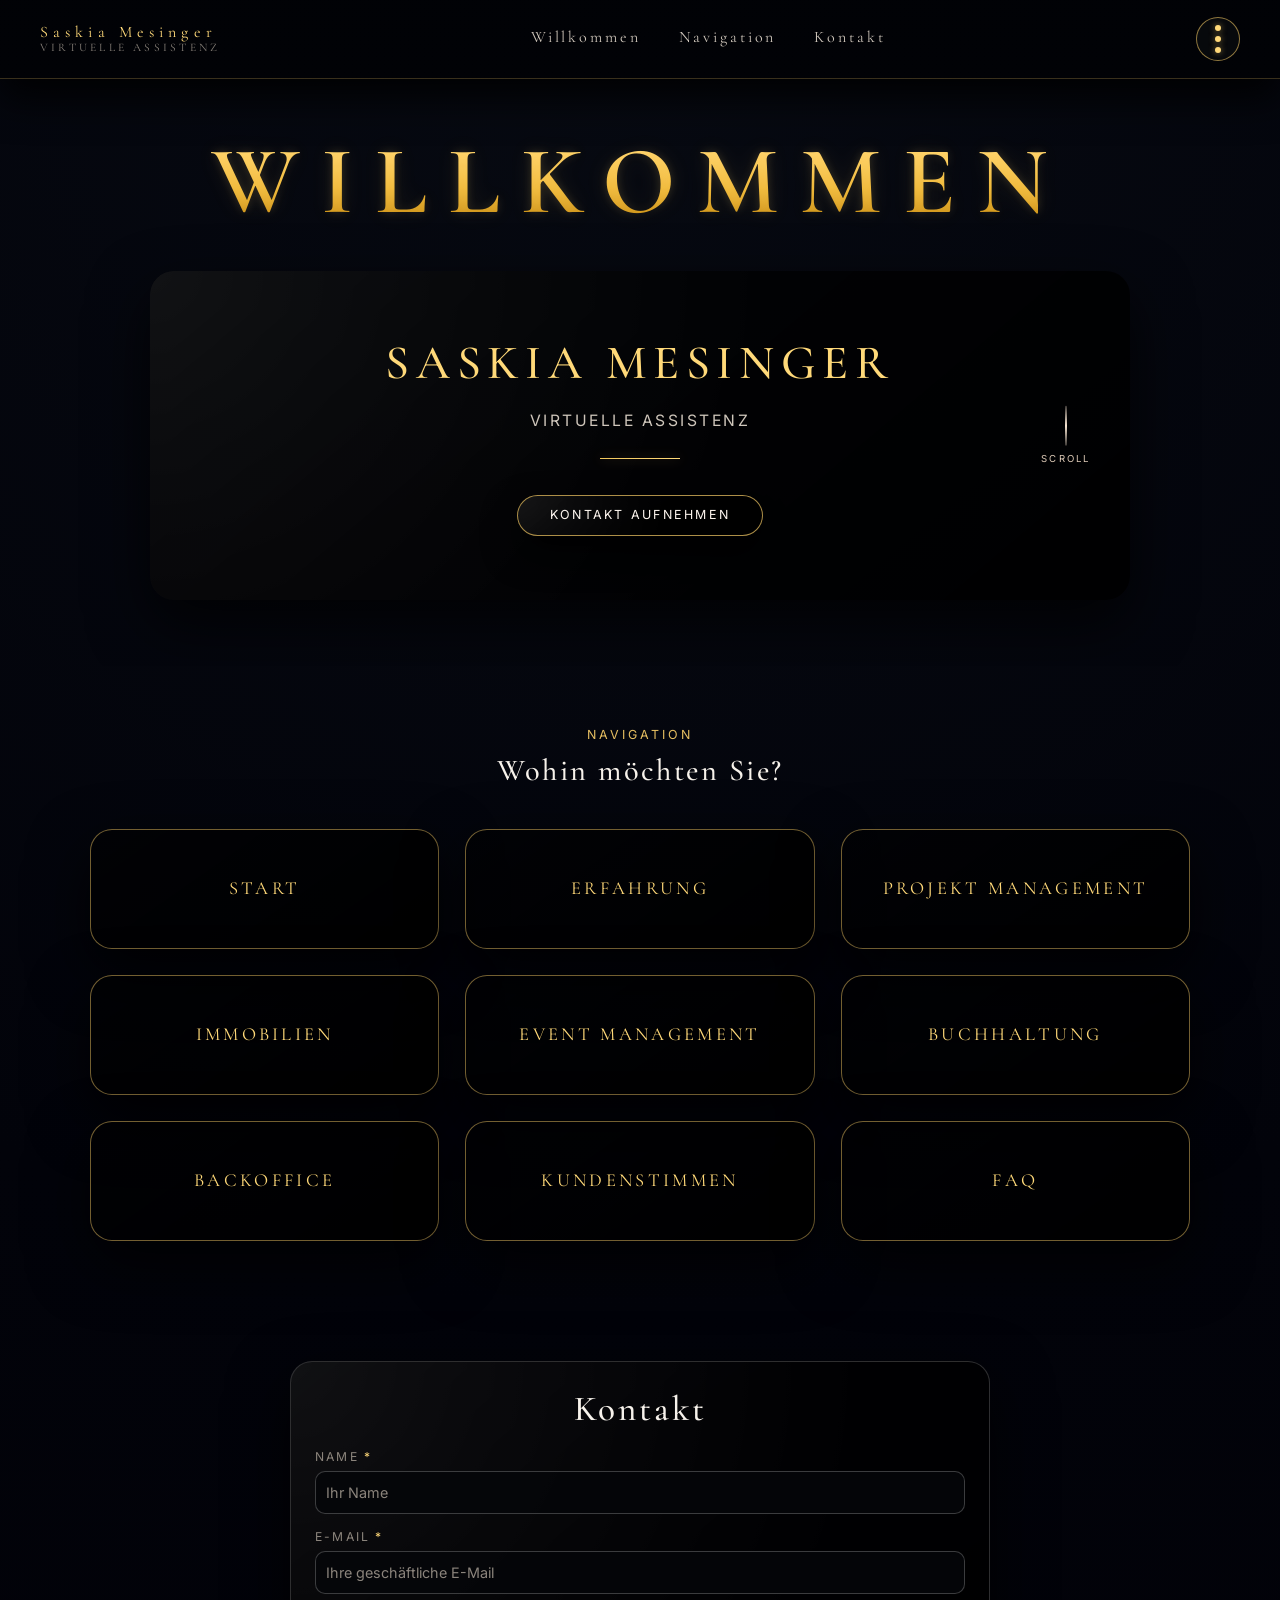
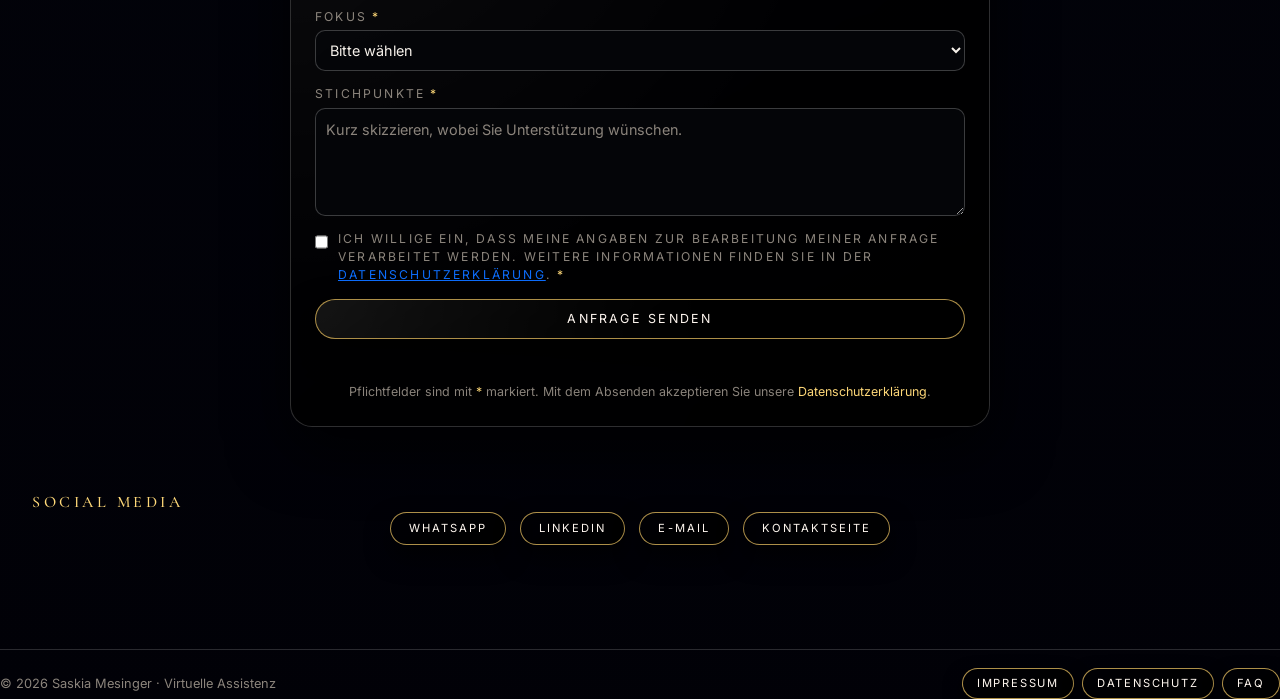
==== index.html @ 44e10ca2 "Add files via upload" ====
<!doctype html>
<html lang="de">
<head>
  <meta charset="utf-8" />
  <meta name="viewport" content="width=device-width,initial-scale=1" />

  <title>Saskia Mesinger – Virtuelle Assistenz für Immobilien & Projekte</title>

  <!-- Basis-SEO -->
  <meta name="description" content="Virtuelle Assistenz für Unternehmer und Immobilienprofis. Struktur im Hintergrund für Immobilienverwaltung, Projekte, Backoffice, Buchhaltung und Business-Events – ruhig, diskret, maskulin.">
  <meta name="robots" content="index,follow">
  <meta name="author" content="Saskia Mesinger">

  <!-- Google Fonts -->
  <link href="https://fonts.googleapis.com/css2?family=Cormorant+Garamond:wght@400;500;600&family=Inter:wght@300;400;500;600&display=swap" rel="stylesheet">

  <!-- Optional Bootstrap (kann bleiben, wird hier nicht zwingend genutzt) -->
  <link href="https://cdn.jsdelivr.net/npm/bootstrap@5.3.3/dist/css/bootstrap.min.css" rel="stylesheet" crossorigin="anonymous">

  <link rel="stylesheet" href="style.css" />
  <script src="script.js" defer></script>
  <script src="responsive.js" defer></script>
  <script src="kontakt.js" defer></script>


</head>

<body id="top">

  <!-- Scroll-Bar oben -->
  <div class="scroll-bar" aria-hidden="true">
    <div class="scroll-bar__fill"></div>
  </div>

  <!-- Overlay Navigation -->
  <nav class="overlay" aria-label="Hauptnavigation" aria-hidden="true">
    <div class="overlay__inner">
      <div class="overlay__head">
        <span class="overlay__label">Navigation</span>
        <button class="overlay__close" type="button" aria-label="Menü schließen">×</button>
      </div>

      <ul class="overlay__list">
        <li><a href="#top" class="overlay__link">Startseite</a></li>
        <li><a href="kontakt.html" class="overlay__link">Kontakt</a></li>
        <li><a href="Immobilien/index.html" class="overlay__link">Immobilien</a></li>
        <li><a href="Erfahrung/index.html" class="overlay__link">Erfahrung</a></li>
        <li><a href="Buchhaltung/index.html" class="overlay__link">Buchhaltung</a></li>
        <li><a href="Backoffice/index.html" class="overlay__link">Backoffice</a></li>
        <li><a href="Kundenstimmen/index.html" class="overlay__link">Kundenstimmen</a></li>         <li><a href="ProjektManagment/index.html" class="overlay__link">Projekt Management</a></li>
        <li><a href="EventManagment/index.html" class="overlay__link">Event Management</a></li>
       <li><a href="faq/index.html" class="overlay__link">FAQ</a></li>
      </ul>

      <p class="overlay__meta">
        Saskia Mesinger – Virtuelle Assistenz im Hintergrund für Unternehmer &amp; Immobilienprofis.
        Struktur für Immobilien, Projekte, Backoffice, Buchhaltung &amp; Business-Events.
      </p>
    </div>
  </nav>

  <!-- HEADER (fixed, startet sofort ganz oben) -->
  <header class="site-header" role="banner">
    <div class="lux-header-inner">

      <!-- Brand -->
      <div class="lux-brand">
        <span class="lux-brand-top">Saskia Mesinger</span>
        <span class="lux-brand-sub">Virtuelle Assistenz</span>
      </div>

      <!-- Center Nav (Desktop) -->
     <nav class="lux-nav" aria-label="Schnellnavigation">
  <a href="#willkommen">Willkommen</a>
  <a href="#navigation">Navigation</a>
  <a href="#kontakt-start">Kontakt</a>
</nav>


      <!-- 3-Dots Menu Button -->
      <button class="lux-menu-btn" type="button" aria-label="Menü öffnen" aria-expanded="false" aria-controls="overlayNav">
        <span></span><span></span><span></span>
      </button>

    </div>
  </header>

  <div class="page">

    <main>

      <!-- HERO -->
      <section class="hero" aria-labelledby="hero-title">

        <!-- Willkommen (korrekt geschrieben) -->
        <div class="welcome-inline" id="willkommen">
          <h1 class="welcome-title" id="hero-title">WILLKOMMEN</h1>
        </div>

        <!-- Digitale Visitenkarte -->
        <article class="hero-panel hero-card reveal" data-tilt>
          <div class="hero-panel__inner hero-card-inner">

            <h2 class="card-name">Saskia Mesinger</h2>
            <p class="card-role">Virtuelle Assistenz</p>

            <div class="card-divider"></div>

           

            <button class="btn-primary card-btn" type="button" data-scroll-target="#kontakt-start">
              Kontakt aufnehmen
            </button>
          </div>

          <!-- Scroll-Indikator -->
          <div class="panel-scroll" aria-hidden="true">
            <span class="panel-scroll__dots"></span>
            <span class="panel-scroll__label">Scroll</span>
          </div>
        </article>

      </section>

      <!-- QUICK ENTRY -->
      <section id="navigation" class="section section-quick" aria-label="Navigation">
  <div class="section-inner">

          <header class="section-head reveal">
            <p class="section-kicker">Navigation</p>
            <h2 class="section-title">Wohin möchten Sie?</h2>
          </header>

          <div class="nav-grid">
            <a href="#top" class="nav-btn reveal">Start</a>
            <a href="Erfahrung/index.html" class="nav-btn reveal">Erfahrung</a>
            <a href="ProjektManagment/index.html" class="nav-btn reveal">Projekt Management</a>
            <a href="Immobilien/index.html" class="nav-btn reveal">Immobilien</a>
            <a href="EventManagment/index.html" class="nav-btn reveal">Event Management</a>
            <a href="Buchhaltung/index.html" class="nav-btn reveal">Buchhaltung</a>
            <a href="Backoffice/index.html" class="nav-btn reveal">Backoffice</a>
            <a href="Kundenstimmen/index.html" class="nav-btn reveal">Kundenstimmen</a>
            <a href="faq/index.html" class="nav-btn reveal">FAQ</a>
          </div>

        </div>
      </section>

      <!-- KONTAKT -->
<section class="section section-contact" id="kontakt-start" aria-label="Kontakt">
  <div class="section-inner contact-centered">

    <div class="contact-card reveal" data-tilt data-tilt-intensity="strong">
      <h2 class="contact-title">Kontakt</h2>

      <form class="contact-form" id="contactForm" novalidate>
        <!-- Honeypot (Spam-Schutz) -->
        <div class="hp-field" aria-hidden="true">
          <label for="website">Website</label>
          <input id="website" name="website" type="text" tabindex="-1" autocomplete="off">
        </div>

        <!-- Betreff für Mail (Formspree) -->
        <input type="hidden" name="_subject" value="saskiamesinger.de Kontakt Formular">

        <div class="form-row">
          <label for="name">Name <span class="req">*</span></label>
          <input
            id="name"
            name="name"
            type="text"
            autocomplete="name"
            placeholder="Ihr Name"
            required
          >
          <div class="field-error" data-error-for="name">Bitte geben Sie Ihren Namen an.</div>
        </div>

        <div class="form-row">
          <label for="email">E-Mail <span class="req">*</span></label>
          <input
            id="email"
            name="email"
            type="email"
            autocomplete="email"
            placeholder="Ihre geschäftliche E-Mail"
            required
          >
          <div class="field-error" data-error-for="email">Bitte geben Sie eine gültige E-Mail-Adresse an.</div>
        </div>

        <div class="form-row">
          <label for="focus">Fokus <span class="req">*</span></label>
          <select id="focus" name="focus" required>
            <option value="">Bitte wählen</option>
            <option value="immobilien">Immobilienverwaltung</option>
            <option value="projekte">Projekt Management</option>
            <option value="backoffice">Backoffice &amp; Buchhaltung</option>
            <option value="events">Business-Events</option>
            <option value="kombiniert">Mehrere Bereiche</option>
          </select>
          <div class="field-error" data-error-for="focus">Bitte wählen Sie einen Fokus aus.</div>
        </div>

        <div class="form-row">
          <label for="message">Stichpunkte <span class="req">*</span></label>
          <textarea
            id="message"
            name="message"
            rows="4"
            placeholder="Kurz skizzieren, wobei Sie Unterstützung wünschen."
            required
          ></textarea>
          <div class="field-error" data-error-for="message">Bitte geben Sie eine kurze Nachricht ein.</div>
        </div>

        <!-- DSGVO Einwilligung -->
        <div class="form-row form-consent">
          <label class="consent">
            <input id="consent" name="consent" type="checkbox" required>
            <span>
              Ich willige ein, dass meine Angaben zur Bearbeitung meiner Anfrage verarbeitet werden.
              Weitere Informationen finden Sie in der <a href="datenschutz.html">Datenschutzerklärung</a>.
              <span class="req">*</span>
            </span>
          </label>
          <div class="field-error" data-error-for="consent">Bitte bestätigen Sie die Einwilligung.</div>
        </div>

        <button type="submit" class="btn-primary btn-primary--full" id="contactSubmit">
          Anfrage senden
        </button>

        <!-- Status-Ausgabe (kontakt.js schreibt hier rein) -->
        <p class="form-note" id="formNote" role="status" aria-live="polite"></p>

        <p class="form-legal">
          Pflichtfelder sind mit <span class="req">*</span> markiert. Mit dem Absenden akzeptieren Sie unsere
          <a href="datenschutz.html">Datenschutzerklärung</a>.
        </p>
      </form>
    </div>

  </div>
</section>

          <h3 class="social-title">Social Media</h3>

          <div class="social-buttons">
            <a class="btn-chip" href="https://wa.me/491234567890" target="_blank" rel="noopener">WhatsApp</a>
            <a class="btn-chip" href="https://www.linkedin.com/in/DEIN-LINKEDIN-PROFIL" target="_blank" rel="noopener">LinkedIn</a>
            <a class="btn-chip" href="mailto:kontakt@saskia-mesinger.de">E-Mail</a>
            <a class="btn-chip" href="kontakt.html">Kontaktseite</a>
          </div>

        </div>
      </section>

    </main>

    <footer class="site-footer">
      <div class="footer-inner">
        <span>© <span id="year"></span> Saskia Mesinger · Virtuelle Assistenz</span>

        <div class="footer-links">
          <a href="impressum.html" class="footer-btn">Impressum</a>
          <a href="datenschutz.html" class="footer-btn">Datenschutz</a>
          <a href="faq.html" class="footer-btn">FAQ</a>
        </div>
      </div>
    </footer>

  </div>

</body>
</html>
---- style.css ----
/* ===========================================================
   ROOT & GLOBAL
=========================================================== */
:root{
  --navy:#020308;
  --navy-soft:#040711;

  --gold:#d4a436;
  --gold-soft:#f1c75c;
  --gold-strong:#ffd979;

  --text-strong:#f7f2eb;
  --text-soft:#cfc6bb;
  --text-muted:#8b847c;

  --radius-lg:26px;
  --radius-md:18px;

  --shadow-deep:0 40px 100px rgba(0,0,0,.92);
  --shadow-soft:0 22px 60px rgba(0,0,0,.82);

  --transition-fast:150ms ease-out;
  --transition-med:260ms ease-out;

  --header-h:78px;
}

/* Reset */
*,
*::before,
*::after{ box-sizing:border-box; }

html,body{
  margin:0;
  padding:0;
  background: radial-gradient(circle at top, #070a12 0%, #02030a 55%, #010107 100%);
  color:var(--text-strong);
  font-family:"Inter",system-ui,-apple-system,BlinkMacSystemFont,"Segoe UI",sans-serif;
  -webkit-font-smoothing:antialiased;
  overflow-x:hidden;
}

/* Scrollbar aus */
body{ scrollbar-width:none; -ms-overflow-style:none; }
body::-webkit-scrollbar{ width:0; height:0; }

/* Seite: Content startet DIREKT unter dem fixed Header (kein Top-Leerraum vor Header) */
.page{
  max-width:1280px;
  margin:0 auto;
  padding: var(--header-h) 32px 64px;
}

/* Typo */
h1,h2,h3,
.lux-brand-top,.lux-brand-sub,
.welcome-title,
.section-title{
  font-family:"Cormorant Garamond","Times New Roman",serif;
}

/* ===========================================================
   SCROLL BAR
=========================================================== */
.scroll-bar{
  position:fixed;
  inset:0 0 auto;
  height:3px;
  z-index:1000;
  pointer-events:none;
}
.scroll-bar__fill{
  height:3px;
  width:0;
  background:linear-gradient(90deg,var(--gold-soft),var(--gold-strong));
  box-shadow:0 0 15px rgba(255,211,106,.75);
}

/* ===========================================================
   HEADER (fixed, full width)
=========================================================== */
.site-header{
  position:fixed;
  top:0; left:0; right:0;
  z-index:999;
  background: linear-gradient(to bottom, rgba(1,2,6,.96), rgba(1,2,6,.985));
  border-bottom:1px solid rgba(255,211,106,.22);
  box-shadow:0 18px 40px rgba(0,0,0,.9);
  backdrop-filter: blur(10px);
}

.lux-header-inner{
  max-width:1480px;
  margin:0 auto;
  height:var(--header-h);
  padding: 0 40px;
  display:flex;
  align-items:center;
  justify-content:space-between;
}

.lux-brand{
  display:flex;
  flex-direction:column;
  line-height:1.1;
}
.lux-brand-top{
  letter-spacing:.32em;
  font-size:1rem;
  color:var(--gold-strong);
  text-transform:none;
}
.lux-brand-sub{
  letter-spacing:.28em;
  font-size:.72rem;
  color:var(--text-muted);
  text-transform:uppercase;
}

/* Desktop Links */
.lux-nav{
  display:flex;
  gap:38px;
}
.lux-nav a{
  font-family:"Cormorant Garamond",serif;
  font-size:1rem;
  letter-spacing:.18em;
  text-decoration:none;
  color:var(--text-soft);
  position:relative;
  padding-bottom:4px;
  transition:color .25s ease;
}
.lux-nav a::after{
  content:"";
  position:absolute;
  left:0; bottom:-2px;
  width:0%;
  height:1px;
  background:var(--gold-soft);
  transition:width .25s ease;
}
.lux-nav a:hover{ color:var(--gold-strong); }
.lux-nav a:hover::after{ width:100%; }

/* 3 dots button */
.lux-menu-btn{
  width:44px;
  height:44px;
  border-radius:999px;
  border:1px solid rgba(255,211,106,.55);
  background: rgba(8,10,14,.9);
  backdrop-filter: blur(6px);
  display:flex;
  align-items:center;
  justify-content:center;
  flex-direction:column;
  gap:5px;
  cursor:pointer;
  transition: transform .2s ease, box-shadow .2s ease, border-color .2s ease;
}
.lux-menu-btn span{
  width:6px;
  height:6px;
  border-radius:999px;
  background:var(--gold-strong);
  box-shadow:0 0 6px rgba(255,211,106,.55);
}
.lux-menu-btn:hover{
  transform: translateY(-1px);
  border-color:var(--gold-strong);
  box-shadow:0 0 16px rgba(255,211,106,.18);
}

@media (max-width: 900px){
  .lux-nav{ display:none; }
  .lux-header-inner{ padding:0 18px; }
  .page{ padding: var(--header-h) 18px 44px; }
}

/* ===========================================================
   OVERLAY NAV
=========================================================== */
.overlay{
  position:fixed;
  inset:0;
  background:
    radial-gradient(circle at 0 0, rgba(255,211,106,.16), transparent 60%),
    rgba(3,5,10,.96);
  opacity:0;
  pointer-events:none;
  transition:opacity var(--transition-med);
  z-index:1200;
  backdrop-filter: blur(12px);
}
.overlay--open{
  opacity:1;
  pointer-events:auto;
}
.overlay__inner{
  max-width:1280px;
  margin:0 auto;
  padding:32px;
  display:flex;
  flex-direction:column;
  height:100%;
}
.overlay__head{
  display:flex;
  justify-content:space-between;
  align-items:center;
}
.overlay__label{
  color:var(--text-muted);
  letter-spacing:.22em;
  text-transform:uppercase;
  font-size:.72rem;
}
.overlay__close{
  background:none;
  border:none;
  font-size:2rem;
  color:var(--text-strong);
  cursor:pointer;
  line-height:1;
}
.overlay__list{
  list-style:none;
  margin:72px 0;
  padding:0;
  display:flex;
  flex-direction:column;
  gap:22px;
}
.overlay__link{
  display:inline-block;
  color:var(--text-soft);
  text-decoration:none;
  font-size:1.9rem;
  letter-spacing:.18em;
  text-transform:uppercase;
  font-family:"Cormorant Garamond",serif;
  transition: color 220ms ease, transform 220ms ease, text-shadow 220ms ease;
  position:relative;
}
.overlay__link::after{
  content:"";
  position:absolute;
  left:0;
  bottom:-6px;
  width:0;
  height:1px;
  background:linear-gradient(90deg,var(--gold-soft),var(--gold-strong));
  box-shadow:0 0 10px rgba(255,211,106,.55);
  transition: width 260ms ease;
}
.overlay__link:hover{
  color:var(--gold-strong);
  transform: translateX(6px);
  text-shadow:0 0 10px rgba(255,211,106,.55), 0 0 20px rgba(255,211,106,.35);
}
.overlay__link:hover::after{ width:100%; }
.overlay__meta{
  margin-top:auto;
  max-width:26rem;
  font-size:.86rem;
  color:var(--text-muted);
}

/* ===========================================================
   HERO
=========================================================== */
.hero{
  padding: 18px 0 66px; /* eng unter Header, kein "leerer Start" */
  overflow:hidden;
}

/* Willkommen + Schweif */
.welcome-inline{
  position:relative;
  width:100%;
  margin: 18px 0 18px;
  display:flex;
  justify-content:center;
  align-items:center;
}
.welcome-inline::before{
  content:"";
  position:absolute;
  left:0; right:0;
  top:50%;
  transform: translateY(-50%);
  height: clamp(90px, 9vw, 140px);
  pointer-events:none;
  z-index:1;

  background: url("img/goldfloww.png") center center / 100% 100% no-repeat;
  opacity:.22;
  filter: blur(.35px) saturate(1.15) contrast(1.06);
  mix-blend-mode: screen;
}
.welcome-title{
  position:relative;
  z-index:2;
  margin:0;
  padding: 10px 18px;
  text-align:center;
  font-weight:600;
  font-size: clamp(3.2rem, 7.5vw, 6.2rem);
  letter-spacing:.22em;
  text-transform:uppercase;

  background: linear-gradient(180deg,#fff4cc 0%,#ffd36a 28%,#f0b93a 55%,#c98e14 78%,#ffe7a8 100%);
  -webkit-background-clip:text;
  background-clip:text;
  -webkit-text-fill-color:transparent;

  text-shadow: 0 0 10px rgba(255,211,106,.16), 0 0 22px rgba(255,211,106,.12);
}
@media (max-width:560px){
  .welcome-title{ letter-spacing:.14em; }
}

/* Visitenkarte */
.hero-panel{
  position:relative;
  width:100%;
  max-width:980px;
  margin: 22px auto 0;
  border-radius:24px;
  background:
    linear-gradient(140deg, rgba(0,0,0,.6), rgba(0,0,0,.9)),
    url("img/leder.jpg") center/cover no-repeat;
  box-shadow: 0 24px 60px rgba(0,0,0,.75);
  padding: 64px 72px;
  overflow:hidden;
}
.hero-panel::before{
  content:"";
  position:absolute;
  inset:0;
  border-radius:inherit;
  background: radial-gradient(circle at 0 0, rgba(255,255,255,.16), transparent 60%);
  mix-blend-mode: soft-light;
  pointer-events:none;
  z-index:1;
}
.hero-panel__inner{ position:relative; z-index:2; }

.hero-card-inner{
  max-width:520px;
  margin:0 auto;
  display:flex;
  flex-direction:column;
  align-items:center;
  text-align:center;
  gap:12px;
}

.card-name{
  margin:0;
  font-size: clamp(2.2rem, 3.8vw, 3rem);
  letter-spacing:.14em;
  text-transform:uppercase;
  color:var(--gold-strong);
}
.card-role{
  margin:4px 0 10px;
  font-size:.98rem;
  letter-spacing:.16em;
  text-transform:uppercase;
  color:var(--text-soft);
}
.card-divider{
  width:80px;
  height:1px;
  margin: 4px 0 8px;
  background: linear-gradient(90deg,var(--gold-soft),var(--gold-strong));
  box-shadow:0 0 12px rgba(255,211,106,.45);
}
.card-info{
  font-size:.9rem;
  line-height:1.6;
  color:var(--text-soft);
}
.card-info p{ margin:2px 0; }

/* Scroll indicator */
.panel-scroll{
  position:absolute;
  top:50%;
  right:40px;
  transform: translateY(-50%);
  display:flex;
  flex-direction:column;
  align-items:center;
  gap:6px;
  font-size:.6rem;
  letter-spacing:.22em;
  text-transform:uppercase;
  color: rgba(245,224,203,.9);
  z-index:2;
}
.panel-scroll__dots{
  position:relative;
  width:2px;
  height:40px;
  border-radius:999px;
  background: rgba(247,229,210,.25);
  overflow:hidden;
}
.panel-scroll__dots::before{
  content:"";
  position:absolute;
  inset:0;
  background: linear-gradient(to bottom, transparent, #f7e5d2, transparent);
  animation: scrollBar 1.4s ease-in-out infinite;
}
@keyframes scrollBar{
  0%{ transform: translateY(-100%); }
  50%{ transform: translateY(0%); }
  100%{ transform: translateY(100%); }
}
@media (max-width:1040px){ .panel-scroll{ display:none; } }
@media (max-width:560px){ .hero-panel{ padding: 42px 22px; } }

/* ===========================================================
   BUTTONS (Leder)
=========================================================== */
.btn-primary,
.btn-chip,
.footer-btn{
  position:relative;
  display:inline-flex;
  align-items:center;
  justify-content:center;
  padding:10px 26px;
  font-size:.78rem;
  letter-spacing:.18em;
  text-transform:uppercase;
  text-decoration:none;
  color:#fdf5ee;
  border-radius:999px;
  border:1px solid rgba(255,211,106,.68);
  overflow:hidden;
  cursor:pointer;
  background:
    linear-gradient(145deg, rgba(0,0,0,.5), rgba(0,0,0,.9)),
    url("img/leder.jpg") center/cover no-repeat;
  box-shadow:0 16px 34px rgba(0,0,0,.8);
  transition: transform var(--transition-fast), box-shadow var(--transition-fast), filter var(--transition-fast), border-color var(--transition-fast);
}
.btn-primary--full{ width:100%; }
.btn-chip{ padding:7px 18px; font-size:.7rem; box-shadow:0 12px 24px rgba(0,0,0,.7); }
.footer-btn{ padding:6px 14px; font-size:.7rem; letter-spacing:.16em; box-shadow:0 8px 18px rgba(0,0,0,.7); }

.btn-primary::before,
.btn-chip::before,
.footer-btn::before{
  content:"";
  position:absolute;
  inset:0;
  background: radial-gradient(circle at 0 0, rgba(255,255,255,.16), transparent 60%);
  mix-blend-mode: soft-light;
  pointer-events:none;
}
.btn-primary:hover,
.btn-chip:hover,
.footer-btn:hover{
  transform: translateY(-2px);
  box-shadow:0 22px 40px rgba(0,0,0,.9);
  border-color: var(--gold-strong);
  filter: brightness(1.04);
}

.card-btn{ margin-top:16px; padding-inline:32px; }

/* ===========================================================
   SECTIONS / NAV GRID
=========================================================== */
.section{ padding:60px 0; }
.section-head{
  max-width:640px;
  margin:0 auto 26px;
  text-align:center;
}
.section-kicker{
  margin:0 0 8px;
  font-size:.78rem;
  text-transform:uppercase;
  letter-spacing:.24em;
  color: rgba(255,211,106,.9);
}
.section-title{
  margin:0;
  font-size:1.9rem;
  letter-spacing:.08em;
}

.section-quick .section-inner{
  max-width: 1100px;
  margin:0 auto;
}

/* EIN Grid, EIN Button-Style */
.nav-grid{
  display:grid;
  grid-template-columns: repeat(3, 1fr);
  gap:26px;
  max-width: 1200px;
  margin: 40px auto 0;
}
.nav-btn{
  display:flex;
  align-items:center;
  justify-content:center;
  text-align:center;
  height:120px;
  padding:0 20px;
  border-radius:22px;
  border:1px solid rgba(255,211,106,.45);
  background:
    linear-gradient(145deg, rgba(0,0,0,.55), rgba(0,0,0,.9)),
    url("img/leder.jpg") center/cover no-repeat;
  color: var(--gold-strong);
  font-family:"Cormorant Garamond",serif;
  font-size:1.15rem;
  letter-spacing:.18em;
  text-transform:uppercase;
  text-decoration:none;
  box-shadow: var(--shadow-soft);
  transition: transform 260ms ease, box-shadow 260ms ease, border-color 260ms ease, filter 260ms ease;
}
.nav-btn:hover{
  transform: translateY(-4px);
  border-color: var(--gold-strong);
  box-shadow: 0 24px 50px rgba(0,0,0,.85);
  filter: brightness(1.05);
}
@media (max-width: 900px){
  .nav-grid{ grid-template-columns: repeat(2, 1fr); }
}
@media (max-width: 600px){
  .nav-grid{ grid-template-columns: 1fr; }
  .nav-btn{ height: 104px; font-size: 1.05rem; }
}

/* ===========================================================
   KONTAKT – zentriert
=========================================================== */
.section-contact .section-inner{
  max-width:820px;
  margin:0 auto;
  display:flex;
  flex-direction:column;
  align-items:center;
  text-align:center;
  gap:40px;
}
.contact-card{
  width:100%;
  max-width:700px;
  position:relative;
  padding:26px 24px 24px;
  border-radius:22px;
  border:1px solid rgba(255,255,255,.18);
  box-shadow: var(--shadow-soft);
  overflow:hidden;
  background:
    linear-gradient(140deg, rgba(0,0,0,.6), rgba(0,0,0,.9)),
    url("img/leder.jpg") center/cover no-repeat;
}
.contact-card::before{
  content:"";
  position:absolute;
  inset:0;
  background:
    radial-gradient(circle at 0 0, rgba(255,255,255,.16), transparent 60%),
    radial-gradient(circle at 100% 120%, rgba(0,0,0,.6), transparent 55%);
  mix-blend-mode: soft-light;
  pointer-events:none;
}
.contact-title{
  margin: 0 0 18px;
  font-size:2.2rem;
  letter-spacing:.08em;
}
.contact-form{
  position:relative;
  z-index:1;
  display:grid;
  gap:14px;
  text-align:left;
}
.form-row{ display:flex; flex-direction:column; gap:4px; }
label{
  font-size:.76rem;
  text-transform:uppercase;
  letter-spacing:.18em;
  color:var(--text-muted);
}
input,select,textarea{
  font-family:inherit;
  font-size:.9rem;
  border-radius:10px;
  border:1px solid rgba(255,255,255,.22);
  padding:10px;
  background: rgba(5,6,10,.86);
  color:var(--text-strong);
}
input::placeholder,textarea::placeholder{ color:var(--text-muted); }
input:focus,select:focus,textarea:focus{
  outline:none;
  border-color: rgba(255,211,106,.95);
  box-shadow: 0 0 0 1px rgba(255,211,106,.55);
}
.form-note{
  margin:6px 0 0;
  font-size:.74rem;
  color:var(--text-muted);
  text-align:center;
}

.social-title{
  text-transform:uppercase;
  font-size:1rem;
  letter-spacing:.22em;
  color:var(--gold-strong);
  margin: 6px 0 0;
}
.social-buttons{
  display:flex;
  justify-content:center;
  gap:14px;
  flex-wrap:wrap;
}

/* ===========================================================
   FOOTER
=========================================================== */
.site-footer{
  margin-top:40px;
  padding-top:18px;
  border-top:1px solid rgba(255,255,255,.16);
}
.footer-inner{
  display:flex;
  justify-content:space-between;
  gap:12px;
  align-items:center;
  flex-wrap:wrap;
  font-size:.8rem;
  color:var(--text-muted);
}
.footer-links{ display:flex; flex-wrap:wrap; gap:8px; }

/* ===========================================================
   REVEAL
=========================================================== */
.reveal{
  opacity:0;
  transform: translateY(18px);
  transition: opacity 520ms ease-out, transform 520ms ease-out;
}
.reveal.in-view{
  opacity:1;
  transform: translateY(0);
}

/* Reduced Motion */
@media (prefers-reduced-motion: reduce){
  *,*::before,*::after{
    animation-duration:.001ms !important;
    animation-iteration-count:1 !important;
    transition-duration:.001ms !important;
    scroll-behavior:auto !important;
  }
}
.req{ color: var(--gold-strong); }

.hp-field{
  position:absolute;
  left:-9999px;
  width:1px; height:1px;
  overflow:hidden;
}

.field-error{
  display:none;
  margin-top:6px;
  font-size:.78rem;
  color: rgba(255,160,160,.95);
}

.form-consent .consent{
  display:flex;
  gap:10px;
  align-items:flex-start;
  cursor:pointer;
  user-select:none;
}
.form-consent input[type="checkbox"]{
  margin-top:3px;
  width:18px; height:18px;
  accent-color: var(--gold-strong);
}

.form-legal{
  margin: 10px 0 0;
  font-size: .78rem;
  color: var(--text-muted);
  text-align:center;
}
.form-legal a{ color: var(--gold-strong); text-decoration:none; }
.form-legal a:hover{ text-decoration:underline; }
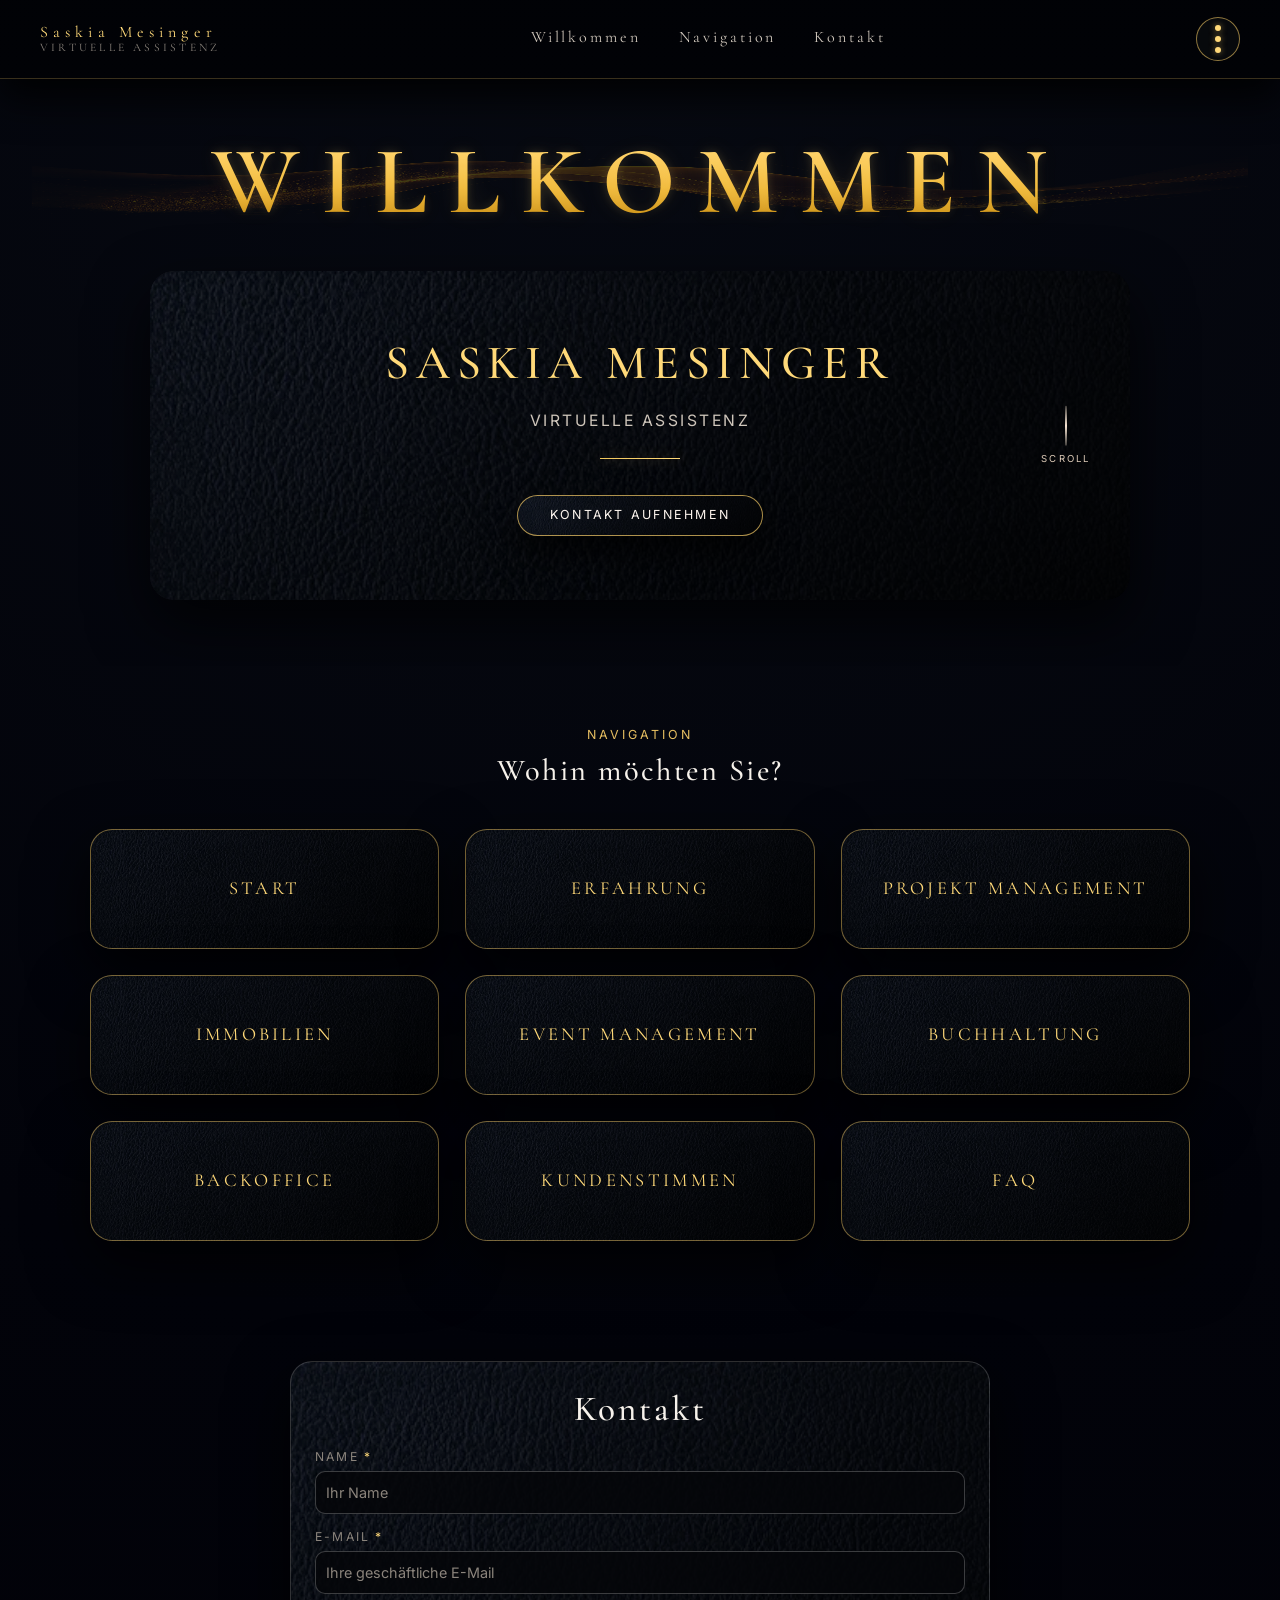
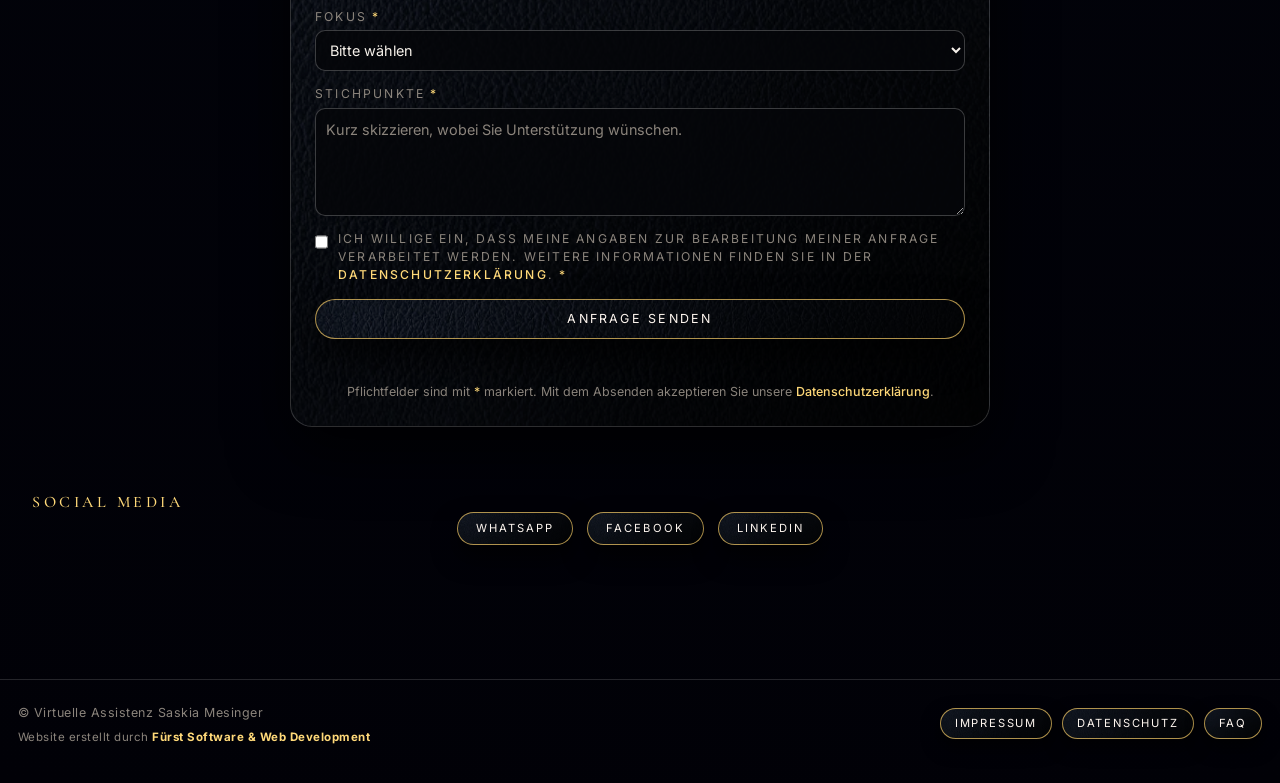
==== commit 4e79b3f6: "Update index.html" ====
--- a/index.html
+++ b/index.html
@@ -248,9 +248,8 @@
 
           <div class="social-buttons">
             <a class="btn-chip" href="https://wa.me/491234567890" target="_blank" rel="noopener">WhatsApp</a>
-            <a class="btn-chip" href="https://www.linkedin.com/in/DEIN-LINKEDIN-PROFIL" target="_blank" rel="noopener">LinkedIn</a>
-            <a class="btn-chip" href="mailto:kontakt@saskia-mesinger.de">E-Mail</a>
-            <a class="btn-chip" href="kontakt.html">Kontaktseite</a>
+            <a class="btn-chip" href="https://www.facebook.com/saskia.mayr.3?locale=de_DE" target="_blank" rel="noopener">Facebook</a>
+            <a class="btn-chip" href="https://www.linkedin.com/in/saskia-mesinger-32977512b/" target="_blank" rel="noopener">LinkedIn</a>
           </div>
 
         </div>
@@ -260,8 +259,21 @@
 
     <footer class="site-footer">
       <div class="footer-inner">
-        <span>© <span id="year"></span> Saskia Mesinger · Virtuelle Assistenz</span>
-
+     <div class="footer-credits">
+  <div>
+    © <span id="y"></span> Virtuelle Assistenz Saskia Mesinger
+  </div>
+
+  <div class="site-credit">
+    Website erstellt durch
+    <a href="https://fuerst-software.com" target="_blank" rel="noopener noreferrer">
+      <strong>Fürst Software &amp; Web Development</strong>
+    </a>
+  </div>
+</div>
+
+      
+      
         <div class="footer-links">
           <a href="impressum.html" class="footer-btn">Impressum</a>
           <a href="datenschutz.html" class="footer-btn">Datenschutz</a>
--- a/style.css
+++ b/style.css
@@ -714,3 +714,113 @@
 }
 .form-legal a{ color: var(--gold-strong); text-decoration:none; }
 .form-legal a:hover{ text-decoration:underline; }
+/* ===========================================================
+   KONTAKT – Datenschutz-Link Gold statt Blau
+=========================================================== */
+
+/* Standard-Link im Kontaktformular */
+.section-contact a,
+.contact-form a,
+.form-note a{
+  color: var(--gold-strong);
+  text-decoration: none;
+  font-weight: 500;
+  transition: color .2s ease, text-shadow .2s ease;
+}
+
+/* Hover / Fokus */
+.section-contact a:hover,
+.section-contact a:focus,
+.contact-form a:hover,
+.contact-form a:focus{
+  color: var(--gold-soft);
+  text-shadow: 0 0 6px rgba(255,211,106,.35);
+}
+
+/* Falls Browser Standard-Styles reinfunken */
+.section-contact a:visited{
+  color: var(--gold-strong);
+}
+/* ===========================================================
+   STARTSEITE – Footer: mehr Luft + Buttons nicht am Rand klebend
+   (einfach ans ENDE deiner style.css)
+=========================================================== */
+
+/* Footer insgesamt: mehr Abstand nach oben & unten */
+.site-footer{
+  margin-top: clamp(42px, 6vw, 70px) !important;
+  padding: 22px 0 34px !important;
+}
+
+/* Innenlayout: vertikal mehr Luft */
+.footer-inner{
+  padding: 0 18px;
+  row-gap: 14px;
+}
+
+/* Footer-Links: Abstand zum unteren Rand + zentrierte Optik */
+.footer-links{
+  margin-top: 6px;
+  padding-bottom: 10px;          /* das ist der "nicht kleben"-Effekt */
+  display:flex;
+  gap:10px;
+  flex-wrap:wrap;
+  justify-content:flex-end;
+}
+
+/* Mobile: Buttons mittig und mehr Luft */
+@media (max-width: 720px){
+  .footer-inner{
+    justify-content:center;
+    text-align:center;
+  }
+  .footer-links{
+    justify-content:center;
+    padding-bottom: 14px;
+  }
+}
+
+/* Optional: kleine, edle Trennlinie etwas weiter weg vom Rand */
+.site-footer{
+  border-top: 1px solid rgba(255,255,255,.14);
+}
+/* ===========================================================
+   FOOTER – Credits / Website erstellt durch
+=========================================================== */
+
+.footer-credits{
+  display:flex;
+  flex-direction:column;
+  gap:6px;
+  font-size:.78rem;
+  color: var(--text-muted);
+  letter-spacing:.04em;
+}
+
+/* Credit-Zeile */
+.site-credit{
+  font-size:.72rem;
+  color: var(--text-muted);
+}
+
+/* Link-Styling */
+.site-credit a{
+  color: var(--gold-strong);
+  text-decoration:none;
+  transition: color .2s ease, text-shadow .2s ease;
+}
+
+/* Hover / Fokus */
+.site-credit a:hover,
+.site-credit a:focus{
+  color: var(--gold-soft);
+  text-shadow: 0 0 6px rgba(255,211,106,.35);
+}
+
+/* Mobile: alles schön zentriert */
+@media (max-width: 720px){
+  .footer-credits{
+    text-align:center;
+    align-items:center;
+  }
+}
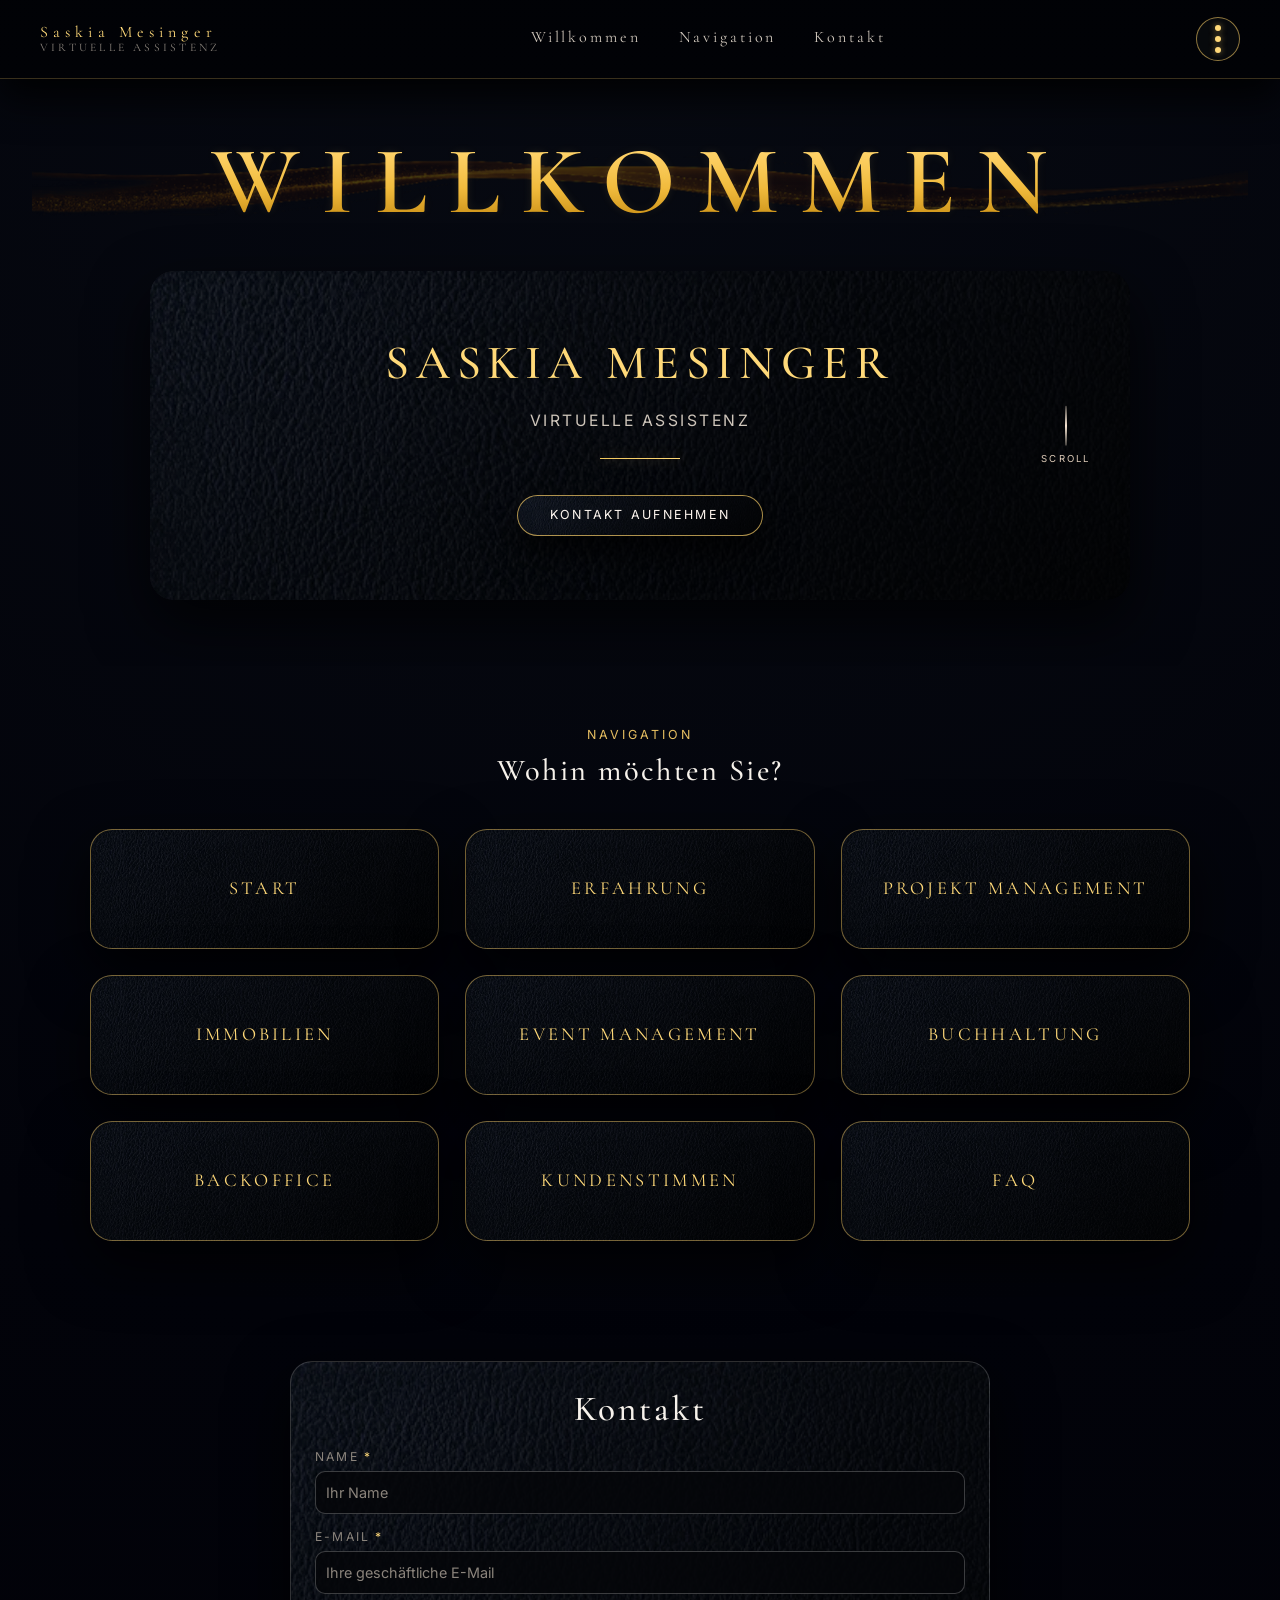
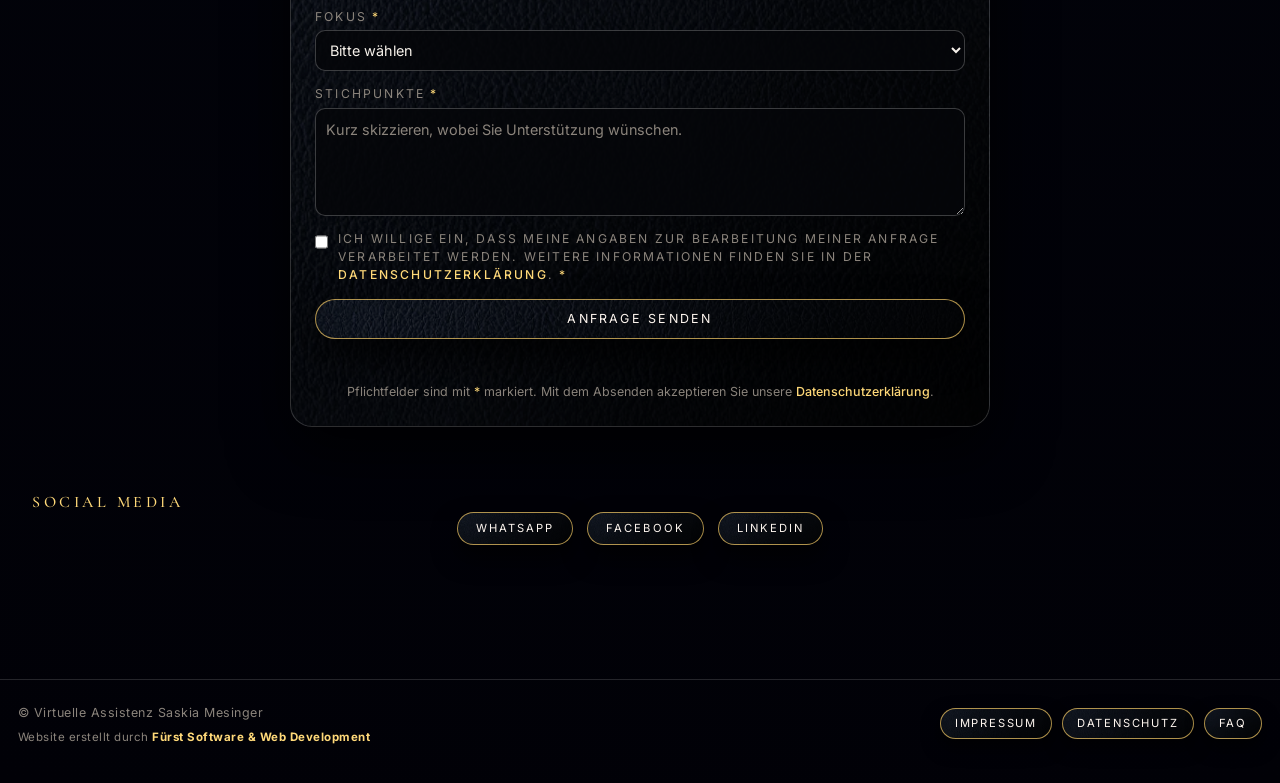
==== commit f3b6101e: "Update index.html" ====
--- a/index.html
+++ b/index.html
@@ -7,7 +7,7 @@
   <title>Saskia Mesinger – Virtuelle Assistenz für Immobilien & Projekte</title>
 
   <!-- Basis-SEO -->
-  <meta name="description" content="Virtuelle Assistenz für Unternehmer und Immobilienprofis. Struktur im Hintergrund für Immobilienverwaltung, Projekte, Backoffice, Buchhaltung und Business-Events – ruhig, diskret, maskulin.">
+  <meta name="description" content=" Saskia Mesinger - Virtuelle Assistenz ">
   <meta name="robots" content="index,follow">
   <meta name="author" content="Saskia Mesinger">
 
@@ -52,10 +52,7 @@
        <li><a href="faq/index.html" class="overlay__link">FAQ</a></li>
       </ul>
 
-      <p class="overlay__meta">
-        Saskia Mesinger – Virtuelle Assistenz im Hintergrund für Unternehmer &amp; Immobilienprofis.
-        Struktur für Immobilien, Projekte, Backoffice, Buchhaltung &amp; Business-Events.
-      </p>
+     
     </div>
   </nav>
 
--- a/style.css
+++ b/style.css
@@ -824,3 +824,76 @@
     align-items:center;
   }
 }
+/* ===========================================================
+   HERO – Goldschweif edel integriert + dezente Wellenbewegung
+   (nur CSS, kein neues Bild)
+=========================================================== */
+
+.welcome-inline{
+  position:relative;
+  isolation:isolate; /* sauberes Blending */
+  overflow:hidden;   /* verhindert harte Kanten */
+}
+
+/* Schweif: integriert, weich, luxuriös */
+.welcome-inline::before{
+  content:"";
+  position:absolute;
+  left:-8%;
+  right:-8%;
+  top:50%;
+  transform: translateY(-50%);
+  height: clamp(90px, 9vw, 150px);
+
+  background: url("../img/goldfloww.png") center / 100% 100% no-repeat;
+
+  opacity:.26; /* edel, nicht „laut“ */
+  filter: blur(.35px) saturate(1.10) contrast(1.06);
+  mix-blend-mode: screen;
+  pointer-events:none;
+  z-index:1;
+
+  /* Wellenbewegung */
+  animation: goldwave 9.5s ease-in-out infinite;
+  will-change: transform, opacity;
+}
+
+/* Title bleibt clean, keine Glow-Orgie */
+.welcome-title{
+  position:relative;
+  z-index:2;
+  text-shadow: 0 0 10px rgba(255,211,106,.10);
+}
+
+/* Sehr dezente „Welle“: minimaler Shift + minimale Skalierung */
+@keyframes goldwave{
+  0%{
+    transform: translateY(-50%) translateX(0) scaleY(1);
+    opacity:.24;
+  }
+  35%{
+    transform: translateY(calc(-50% - 2px)) translateX(10px) scaleY(1.04);
+    opacity:.28;
+  }
+  70%{
+    transform: translateY(calc(-50% + 2px)) translateX(-8px) scaleY(0.98);
+    opacity:.25;
+  }
+  100%{
+    transform: translateY(-50%) translateX(0) scaleY(1);
+    opacity:.24;
+  }
+}
+
+/* Mobile: noch kontrollierter */
+@media (max-width: 680px){
+  .welcome-inline::before{
+    opacity:.22;
+    animation-duration: 11.5s;
+  }
+}
+
+/* Accessibility: Reduced Motion respektieren */
+@media (prefers-reduced-motion: reduce){
+  .welcome-inline::before{ animation: none !important; }
+}
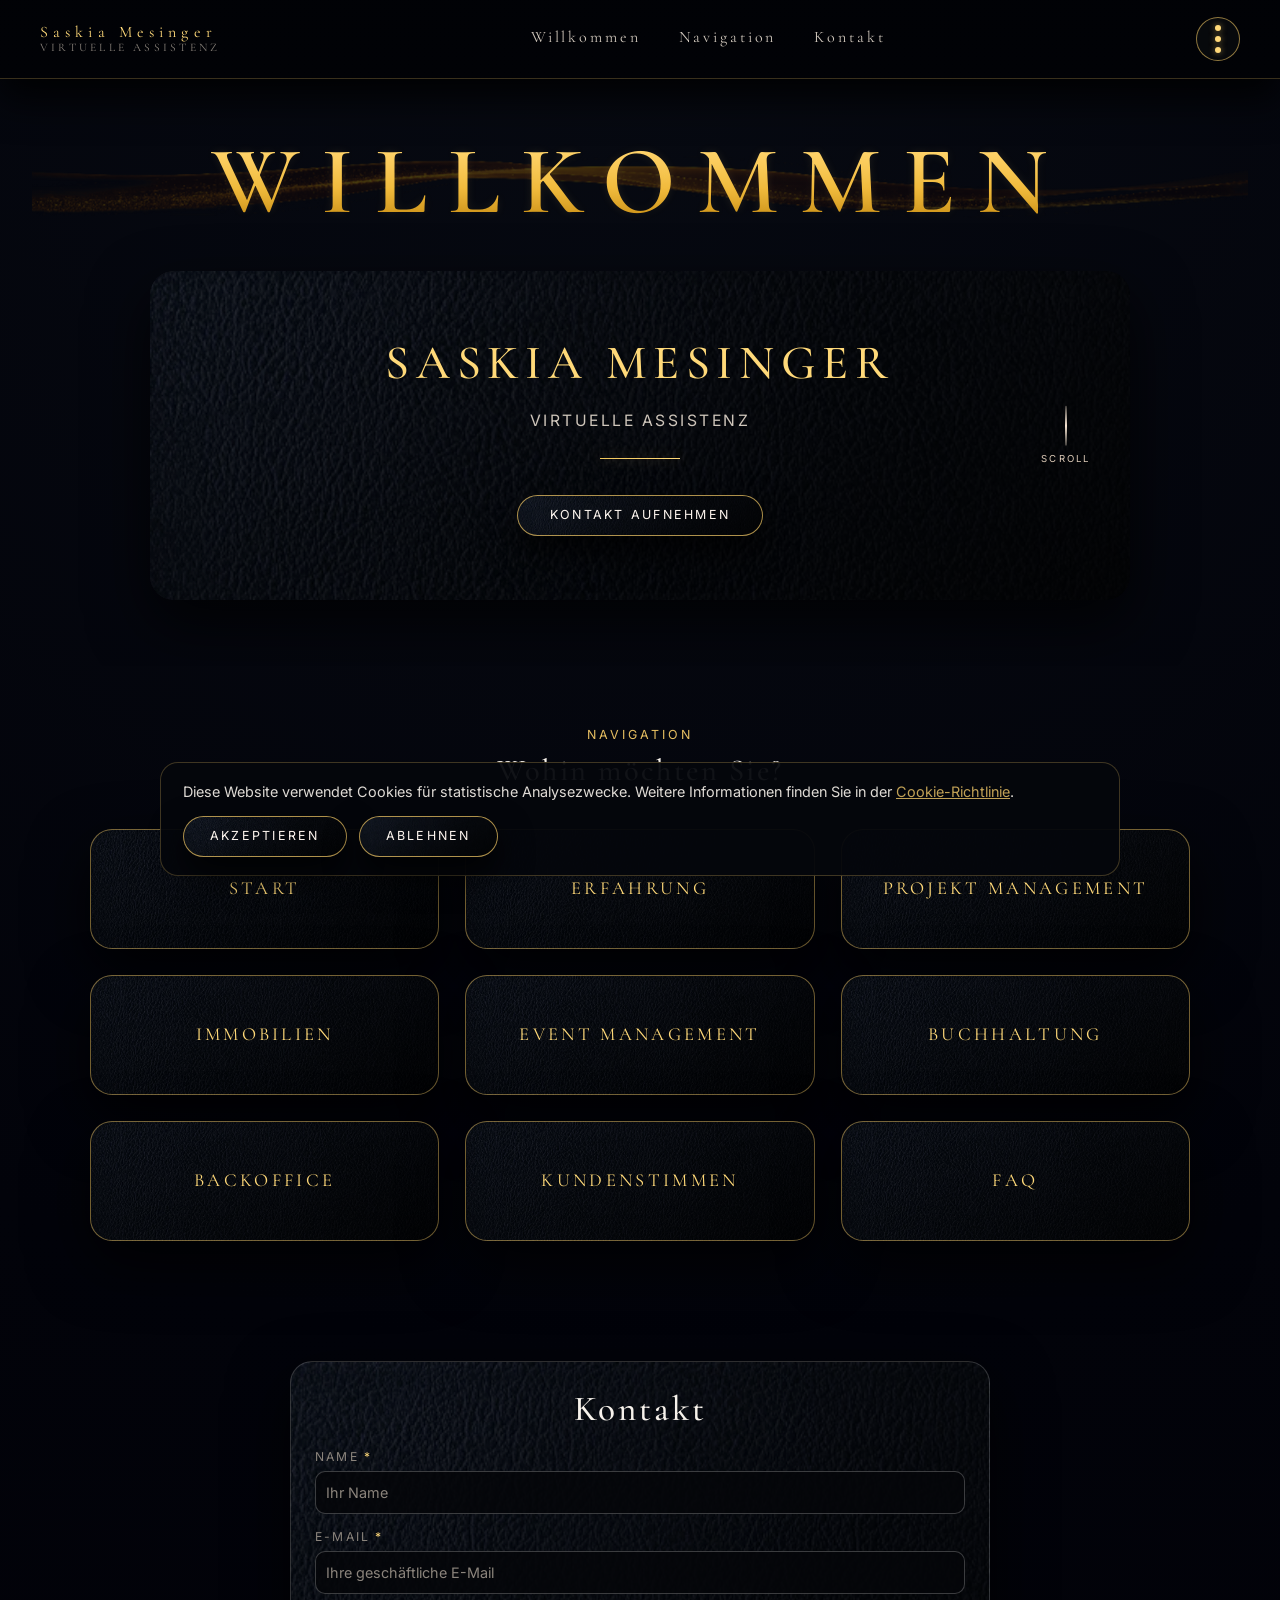
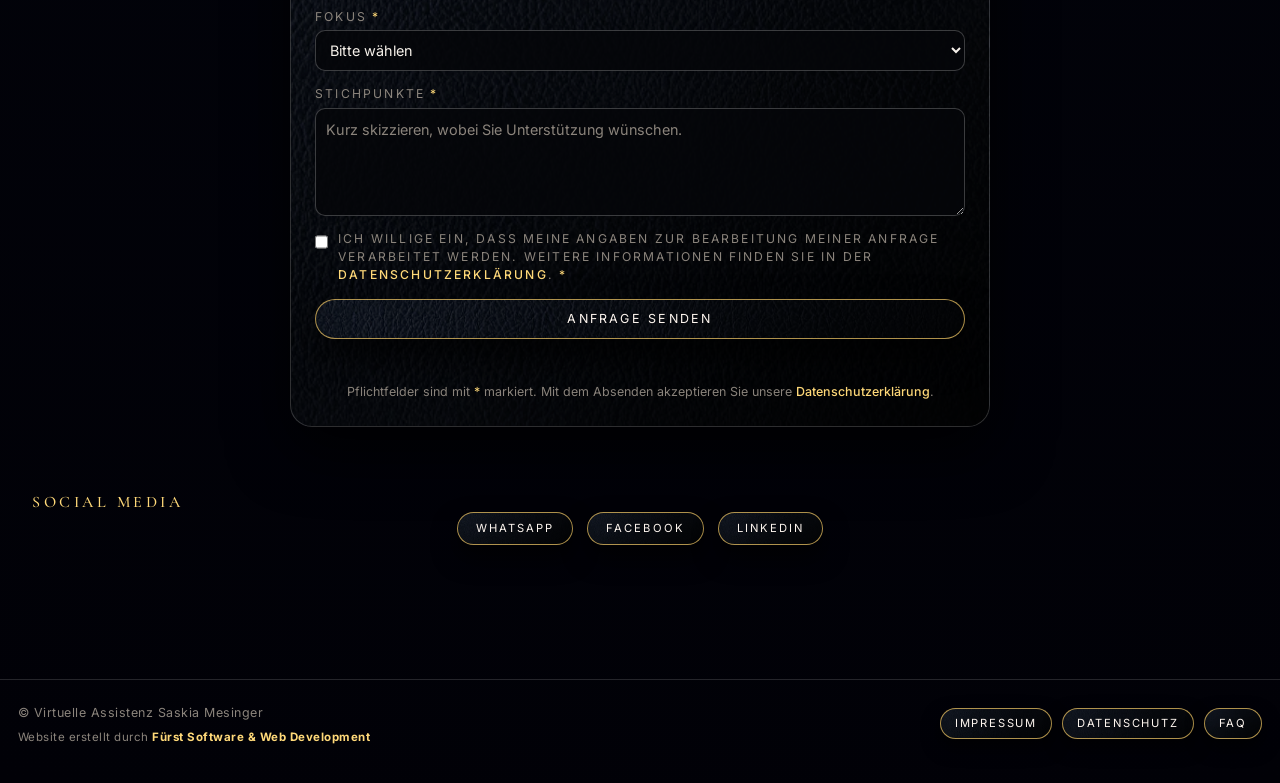
==== commit a72c96c1: "Update index.html" ====
--- a/index.html
+++ b/index.html
@@ -281,5 +281,42 @@
 
   </div>
 
+
+  <!-- COOKIE BANNER -->
+<div id="cookieBanner" style="
+  position: fixed;
+  bottom: 24px;
+  left: 50%;
+  transform: translateX(-50%);
+  max-width: 960px;
+  width: calc(100% - 32px);
+  background: rgba(5,7,12,.95);
+  border: 1px solid rgba(214,178,94,.28);
+  border-radius: 18px;
+  padding: 18px 22px;
+  z-index: 9999;
+  display: none;
+">
+
+  <p style="
+    margin: 0 0 14px;
+    font-size: .9rem;
+    opacity: .9;
+  ">
+    Diese Website verwendet Cookies für statistische Analysezwecke.
+    Weitere Informationen finden Sie in der
+    <a href="cookies.html" style="color:#d6b25e;">Cookie-Richtlinie</a>.
+  </p>
+
+  <div style="display:flex; gap:12px; flex-wrap:wrap;">
+    <button id="cookieAccept" class="btn-primary">
+      Akzeptieren
+    </button>
+    <button id="cookieDecline" class="btn-primary btn-primary--ghost">
+      Ablehnen
+    </button>
+  </div>
+</div>
+
 </body>
 </html>
--- a/style.css
+++ b/style.css
@@ -897,3 +897,75 @@
 @media (prefers-reduced-motion: reduce){
   .welcome-inline::before{ animation: none !important; }
 }
+/* ===========================================================
+   OVERLAY NAV – echtes Rauszoomen (Zoom-Out Look)
+=========================================================== */
+
+/* gesamtes Overlay leicht verkleinern */
+.overlay__inner{
+  transform: scale(0.88);                 /* 🔑 DAS ist der Zoom-Out */
+  transform-origin: center center;
+  max-width: 1200px;                      /* enger = mehr Luft außen */
+  margin: 0 auto;
+}
+
+/* Liste etwas weiter nach unten, damit es luftig bleibt */
+.overlay__list{
+  margin-top: 72px;
+  gap: 22px;
+}
+
+/* Typo minimal feiner → wirkt weiter entfernt */
+.overlay__link{
+  font-size: clamp(1.35rem, 1.9vw, 1.7rem);
+  letter-spacing: .26em;
+  line-height: 1.6;
+  opacity: .92;
+}
+
+/* Navigation-Label dezenter */
+.overlay__label{
+  font-size: .7rem;
+  letter-spacing: .38em;
+  opacity: .6;
+}
+
+/* Close-Button optisch mit skaliert */
+.overlay__close{
+  transform: scale(0.92);
+}
+
+/* Desktop: noch eleganter */
+@media (min-width: 1200px){
+  .overlay__inner{
+    transform: scale(0.85);
+  }
+}
+
+/* Mobile: weniger stark zoomen */
+@media (max-width: 680px){
+  .overlay__inner{
+    transform: scale(0.95);
+  }
+}
+/* ===========================================================
+   OVERLAY NAV – feine Vertikal-Positionierung (nach oben)
+=========================================================== */
+
+.overlay__inner{
+  transform: scale(0.88) translateY(-6vh); /* 🔑 etwas nach oben */
+}
+
+/* Desktop etwas stärker */
+@media (min-width: 1200px){
+  .overlay__inner{
+    transform: scale(0.85) translateY(-8vh);
+  }
+}
+
+/* Mobile sehr dezent */
+@media (max-width: 680px){
+  .overlay__inner{
+    transform: scale(0.95) translateY(-3vh);
+  }
+}
